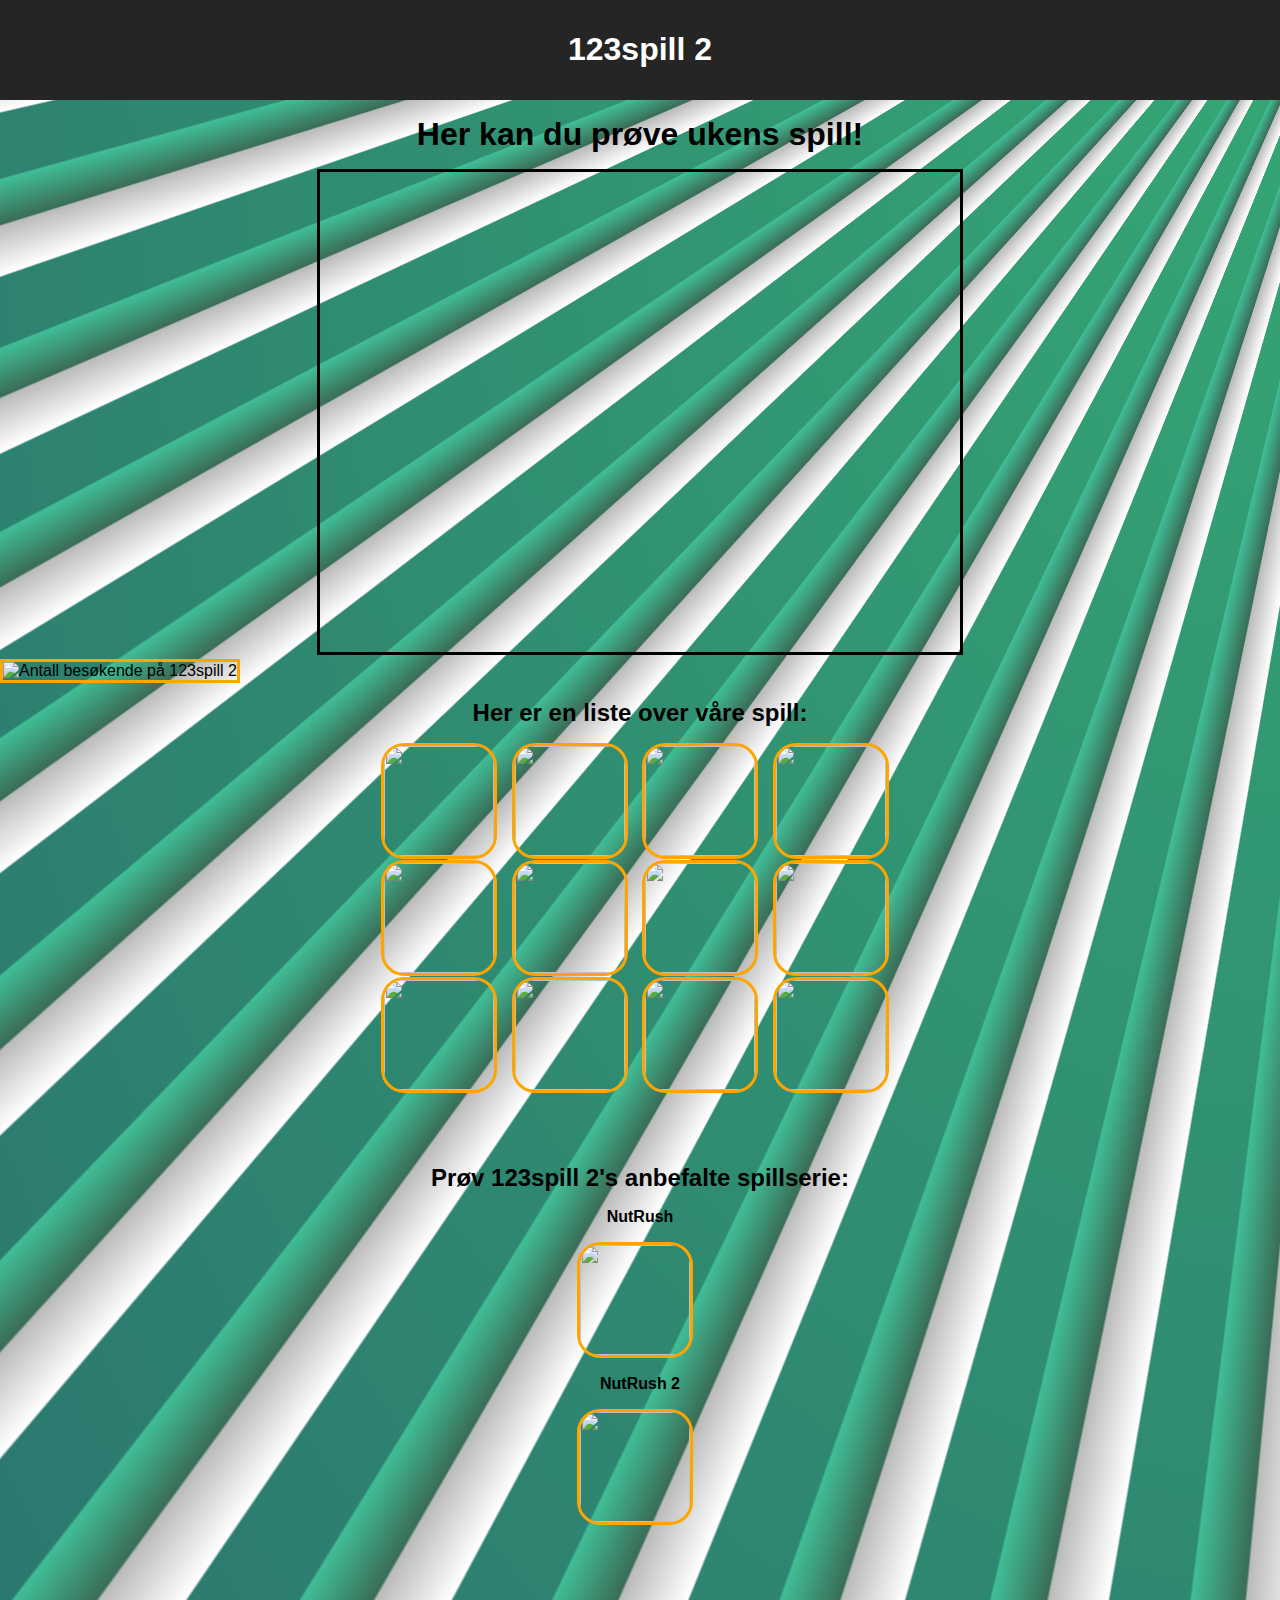
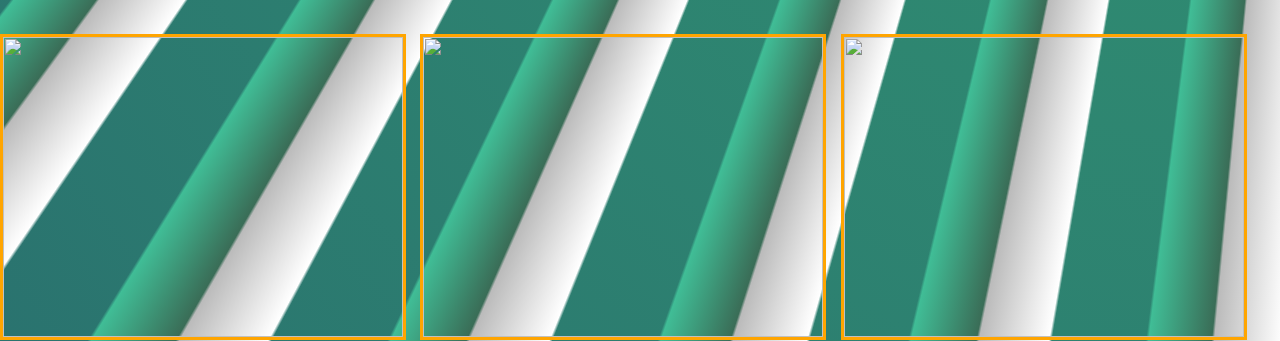
==== index.html @ 7344eb2a "Update index.html" ====
<!DOCTYPE html>
<html lang="no">
<head>
  
    <meta charset="UTF-8">
    <meta name="viewport" content="width=device-width, initial-scale=1.0">
    <meta http-equiv="X-UA-Compatible" content="ie=edge">
    <title>123spill 2 | 123spill bare bedre</title>
    <link href="https://fonts.googleapis.com/css?family=Nunito&display=swap" rel="stylesheet">
        <link rel="stylesheet" type="text/css" href="style.css">
<style>body {font-family: 'Nunito', sans-serif;} 
   </style>
  
   <style>
     body{ 
      background: 
    repeating-conic-gradient(at 111% -11%,transparent, white 0.02%, #bbbbbb 0.52%, #3a6d57 0.54%, #40bd96 1%, transparent 1.02%, transparent 1.7%),
    radial-gradient(at 100% 0%, #35a774 0%, #2a736f 100%)
;
  
}
/* Style the body */
body {
  font-family: Arial;
  margin: 0;
}
/* Header/Logo Title */
.header {
  padding: 10px;
  text-align: center;
  background: #252525;
  color: white;
  font-size: 16px;
}

/* Page Content */
.content {padding:20px;}
   
   </style>


<style>
img{
  margin-right:10px;
  border:3px solid orange;
}
.rundtBilde{ 
border-radius:20%;
  width:110px;
  height:110px;
}


}
</style>
<style type="text/css">
    A:link { COLOR: black; TEXT-DECORATION: none; font-weight: normal }
    A:visited { COLOR: black; TEXT-DECORATION: none; font-weight: normal }
    A:active { COLOR: black; TEXT-DECORATION: none }
    A:hover { COLOR: orange; TEXT-DECORATION: none; font-weight: none }
    </style>
    
    <style>
        img:hover{
            box-shadow: 0 0 22px 24px rgba(0, 149, 186, 0.5);   
        }
    </style>
</head>
<body>
  <div class="header">
    <h1>123spill 2</h1>
  </div>

  <center><p> <b> <font size="6">Her kan du prøve ukens spill!</font></p></center></b>
  <center><iframe src="https://funhtml5games.com?embed=doomcraft" style="width:640px;height:480px;border:solid;" frameborder="5px" scrolling="no"></iframe></center>

<target="_blank" title="Website hit counter by Smallseotools" rel="nofollow noopener"><img src="https://smallseotools.com/counterDisplay?code=54b1db64362b836629df7b962c0f9595&style=0008&pad=5&type=page&initCount=12" alt="Antall besøkende på 123spill 2" border="0" width="150" height="150">

<br>
 <center><b> <p> <font size="5">Her er en liste over våre spill:</font></p></b>
  <a href="https://play.famobi.com/surfer-archers"><img src="https://img.cdn.famobi.com/portal/html5games/images/tmp/SurferArchersTeaserB.jpg?v=0.2-12464ece" class="rundtBilde" width="150" height="100"/></a>
  <a href="https://play.famobi.com/street-hoops-3d"><img src="https://img.cdn.famobi.com/portal/html5games/images/tmp/StreetHoops3dTeaser.jpg?v=0.2-12464ece" class="rundtBilde" width="150" height="100"/></a>
  <a href="https://play.famobi.com/angry-flappy-wings"><img src="https://img.cdn.famobi.com/portal/html5games/images/tmp/AngryFlappyWingsTeaserB.jpg?v=0.2-12464ece" class="rundtBilde" width="150" height="100"/></a>
<a href="https://play.famobi.com/fidget-spinner-high-score"><img src="https://img.cdn.famobi.com/portal/html5games/images/tmp/FidgetSpinner_HighScoreTeaser.jpg?v=0.2-12464ece" class="rundtBilde" width="150" height="100"/></a>
<br>
<a href="https://play.famobi.com/baseball-pro"><img src="https://img.cdn.famobi.com/portal/html5games/images/tmp/BaseballProTeaser.jpg?v=0.2-12464ece" class="rundtBilde" width="150" height="100"/></a>
<a href="https://play.famobi.com/doctor-teeth"><img src="https://img.cdn.famobi.com/portal/html5games/images/tmp/DoctorTeethTeaser.jpg?v=0.2-12464ece" class="rundtBilde" width="150" height="100"/></a>
<a href="https://play.famobi.com/geo-quiz-europe"><img src="https://img.cdn.famobi.com/portal/html5games/images/tmp/GeoQuizEuropeTeaser.jpg?v=0.2-12464ece" class="rundtBilde" width="150" height="100"/></a>
<a href="https://play.famobi.com/street-pursuit"><img src="https://img.cdn.famobi.com/portal/html5games/images/tmp/StreetPursuit_Teaser.jpg?v=0.2-12464ece" class="rundtBilde" width="150" height="100"/></a>
<br>
<a href="https://play.famobi.com/basket-and-ball"><img src="https://img.cdn.famobi.com/portal/html5games/images/tmp/BasketAndBall_Teaser.jpg?v=0.2-12464ece" class="rundtBilde" width="150" height="100"/></a>
<a href="https://play.famobi.com/classic-bowling"><img src="https://img.cdn.famobi.com/portal/html5games/images/tmp/ClassicBowlingTeaser.jpg?v=0.2-12464ece" class="rundtBilde" width="150" height="100"/></a>
<a href="https://play.famobi.com/skeet-challenge"><img src="https://img.cdn.famobi.com/portal/html5games/images/tmp/SkeetChallengeTeaser.jpg?v=0.2-12464ece" class="rundtBilde" width="150" height="100"/></a>
<a href="https://play.famobi.com/ultimate-boxing"><img src="https://img.cdn.famobi.com/portal/html5games/images/tmp/UltimateBoxingTeaser.jpg?v=0.2-12464ece" class="rundtBilde" width="150" height="100"/></a>

</center><br>
<br>
<br>
<center>
<b> <p> <font size="5">Prøv 123spill 2's anbefalte spillserie:</font></p></b>
<a href="https://play.famobi.com/nut-rush"><b><p>NutRush</p></a></b>
<a href="https://play.famobi.com/nut-rush"><img src="https://img.cdn.famobi.com/portal/html5games/images/tmp/NutRushTeaser.jpg?v=0.2-12464ece" class="rundtBilde" width="150" height="100"/></a>
<a href="https://play.famobi.com/nut-rush"><b><p>NutRush 2</p></a>
<a href="https://play.famobi.com/nut-rush2"><img src="https://img.cdn.famobi.com/portal/html5games/images/tmp/NutRush2Teaser.jpg?v=0.2-12464ece" class="rundtBilde" width="150" height="100"/></a>

</center>
<br>
<br>
<br>
<center>
  </form>
</center>


<br><br><br>
<img src="https://i.imgur.com/sGqD02d.jpg" width="400" height="300"/></a>
<img src="https://i.imgur.com/HQXZ0X7.gif" width="400" height="300"/></a>
<img src="https://desu-usergeneratedcontent.xyz/gif/image/1509/39/1509399864273.gif " width="400" height="300"/></a>

</body>

</html>
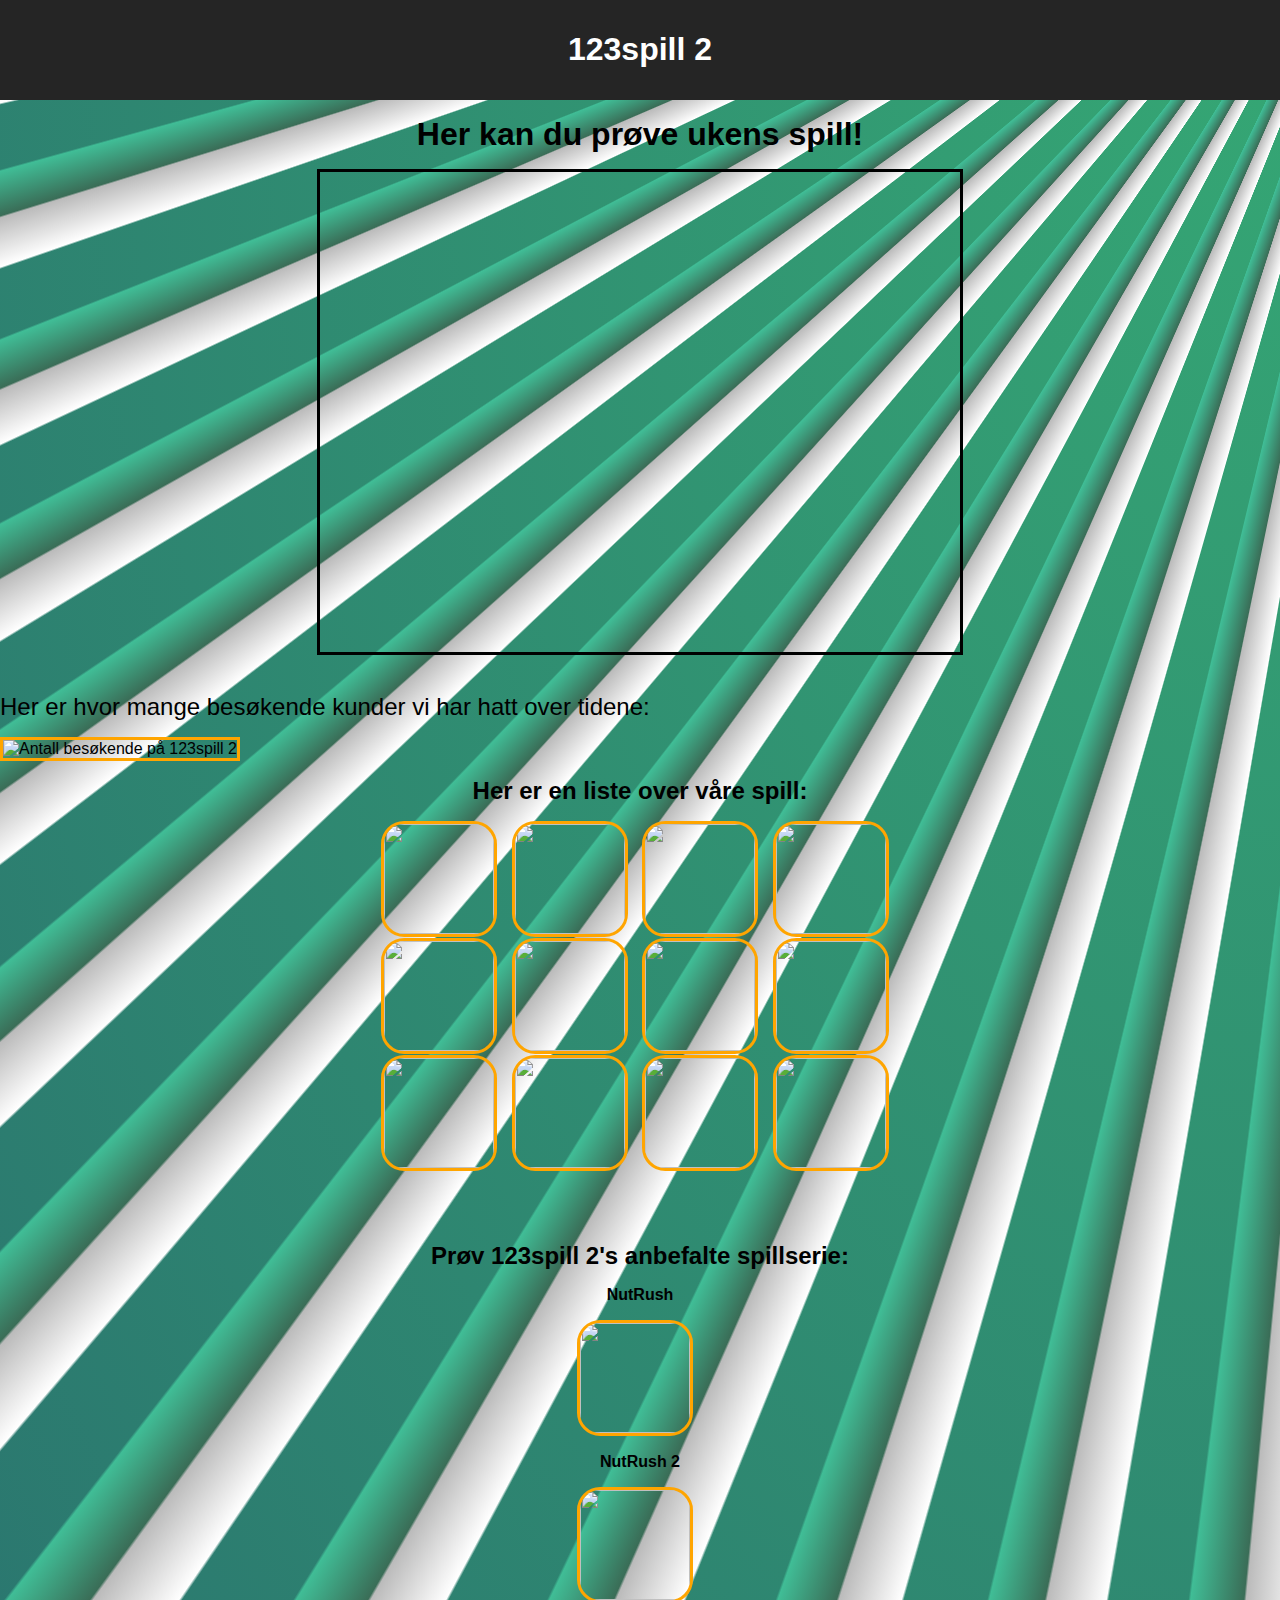
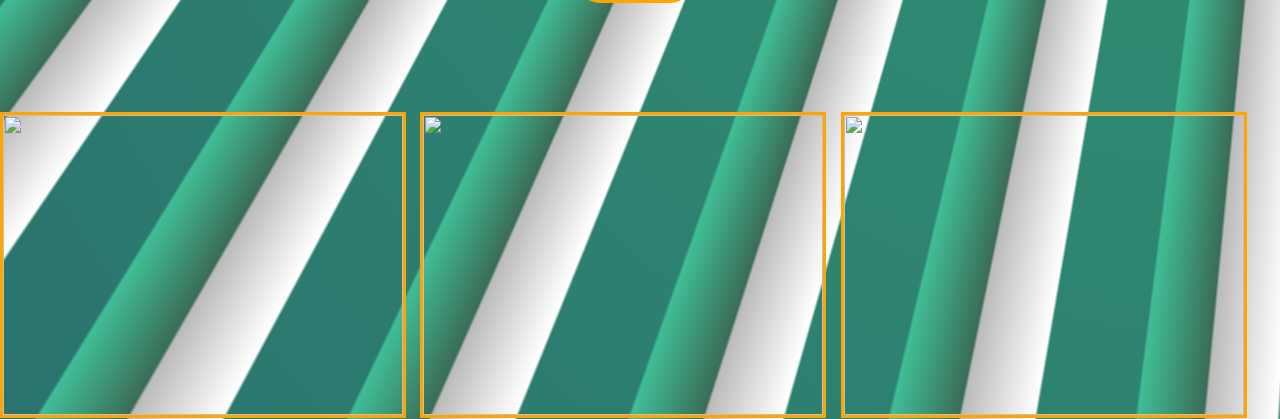
==== commit 0bfdfff5: "Update index.html" ====
--- a/index.html
+++ b/index.html
@@ -73,8 +73,9 @@
 
   <center><p> <b> <font size="6">Her kan du prøve ukens spill!</font></p></center></b>
   <center><iframe src="https://funhtml5games.com?embed=doomcraft" style="width:640px;height:480px;border:solid;" frameborder="5px" scrolling="no"></iframe></center>
-
-<target="_blank" title="Website hit counter by Smallseotools" rel="nofollow noopener"><img src="https://smallseotools.com/counterDisplay?code=54b1db64362b836629df7b962c0f9595&style=0008&pad=5&type=page&initCount=12" alt="Antall besøkende på 123spill 2" border="0" width="150" height="150">
+<br>
+   <p> <font size="5">Her er hvor mange besøkende kunder vi har hatt over tidene:</font></p>
+<target="_blank" title="Nettside klikk" rel="nofollow noopener"><img src="https://smallseotools.com/counterDisplay?code=54b1db64362b836629df7b962c0f9595&style=0008&pad=5&type=page&initCount=12" alt="Antall besøkende på 123spill 2" border="0" width="150" height="150">
 
 <br>
  <center><b> <p> <font size="5">Her er en liste over våre spill:</font></p></b>
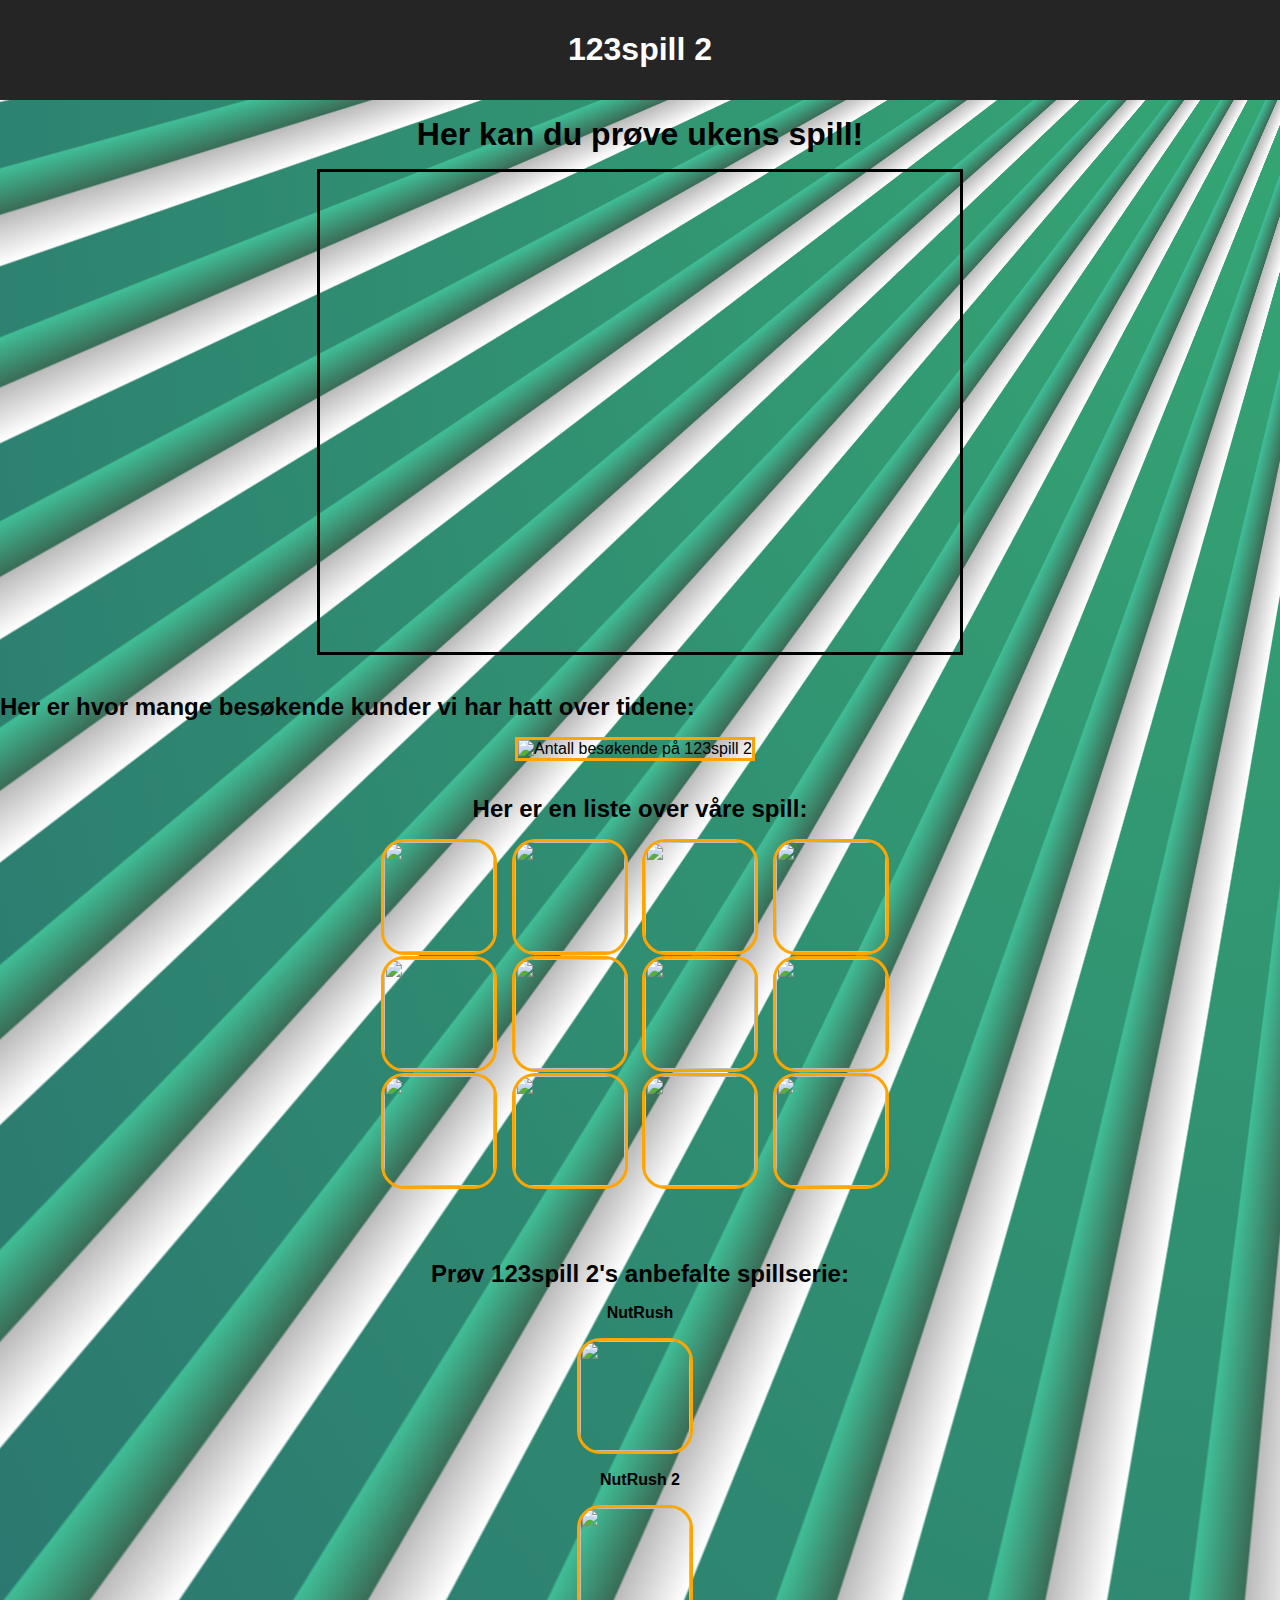
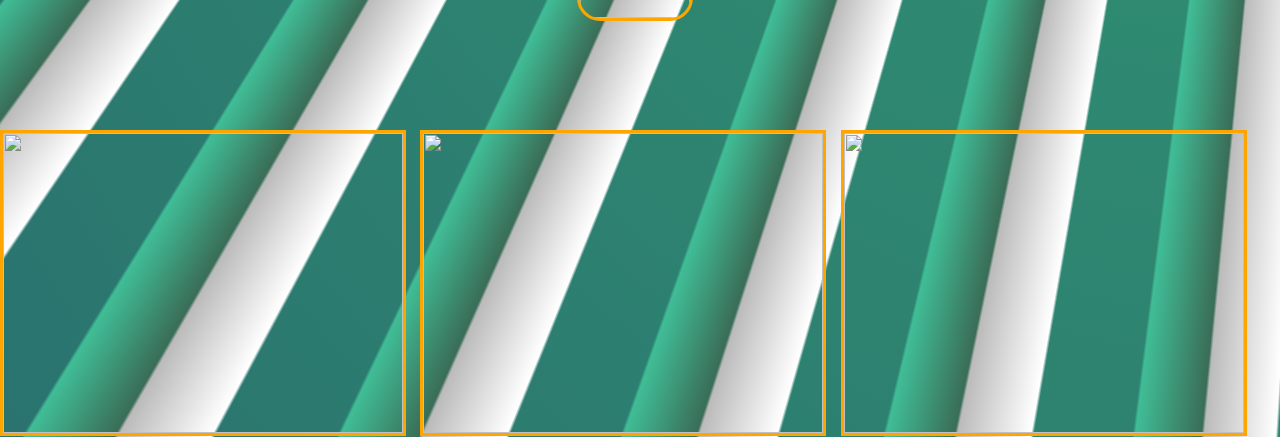
==== commit 8c3b4ae6: "Update index.html" ====
--- a/index.html
+++ b/index.html
@@ -74,8 +74,8 @@
   <center><p> <b> <font size="6">Her kan du prøve ukens spill!</font></p></center></b>
   <center><iframe src="https://funhtml5games.com?embed=doomcraft" style="width:640px;height:480px;border:solid;" frameborder="5px" scrolling="no"></iframe></center>
 <br>
-   <p> <font size="5">Her er hvor mange besøkende kunder vi har hatt over tidene:</font></p>
-<target="_blank" title="Nettside klikk" rel="nofollow noopener"><img src="https://smallseotools.com/counterDisplay?code=54b1db64362b836629df7b962c0f9595&style=0008&pad=5&type=page&initCount=12" alt="Antall besøkende på 123spill 2" border="0" width="150" height="150">
+     <b> <p> <font size="5">Her er hvor mange besøkende kunder vi har hatt over tidene:</font></p></b>
+<center><target="_blank" title="Nettside klikk" rel="nofollow noopener"><img src="https://smallseotools.com/counterDisplay?code=54b1db64362b836629df7b962c0f9595&style=0008&pad=5&type=page&initCount=12" alt="Antall besøkende på 123spill 2" border="0" width="150" height="80"></center>
 
 <br>
  <center><b> <p> <font size="5">Her er en liste over våre spill:</font></p></b>
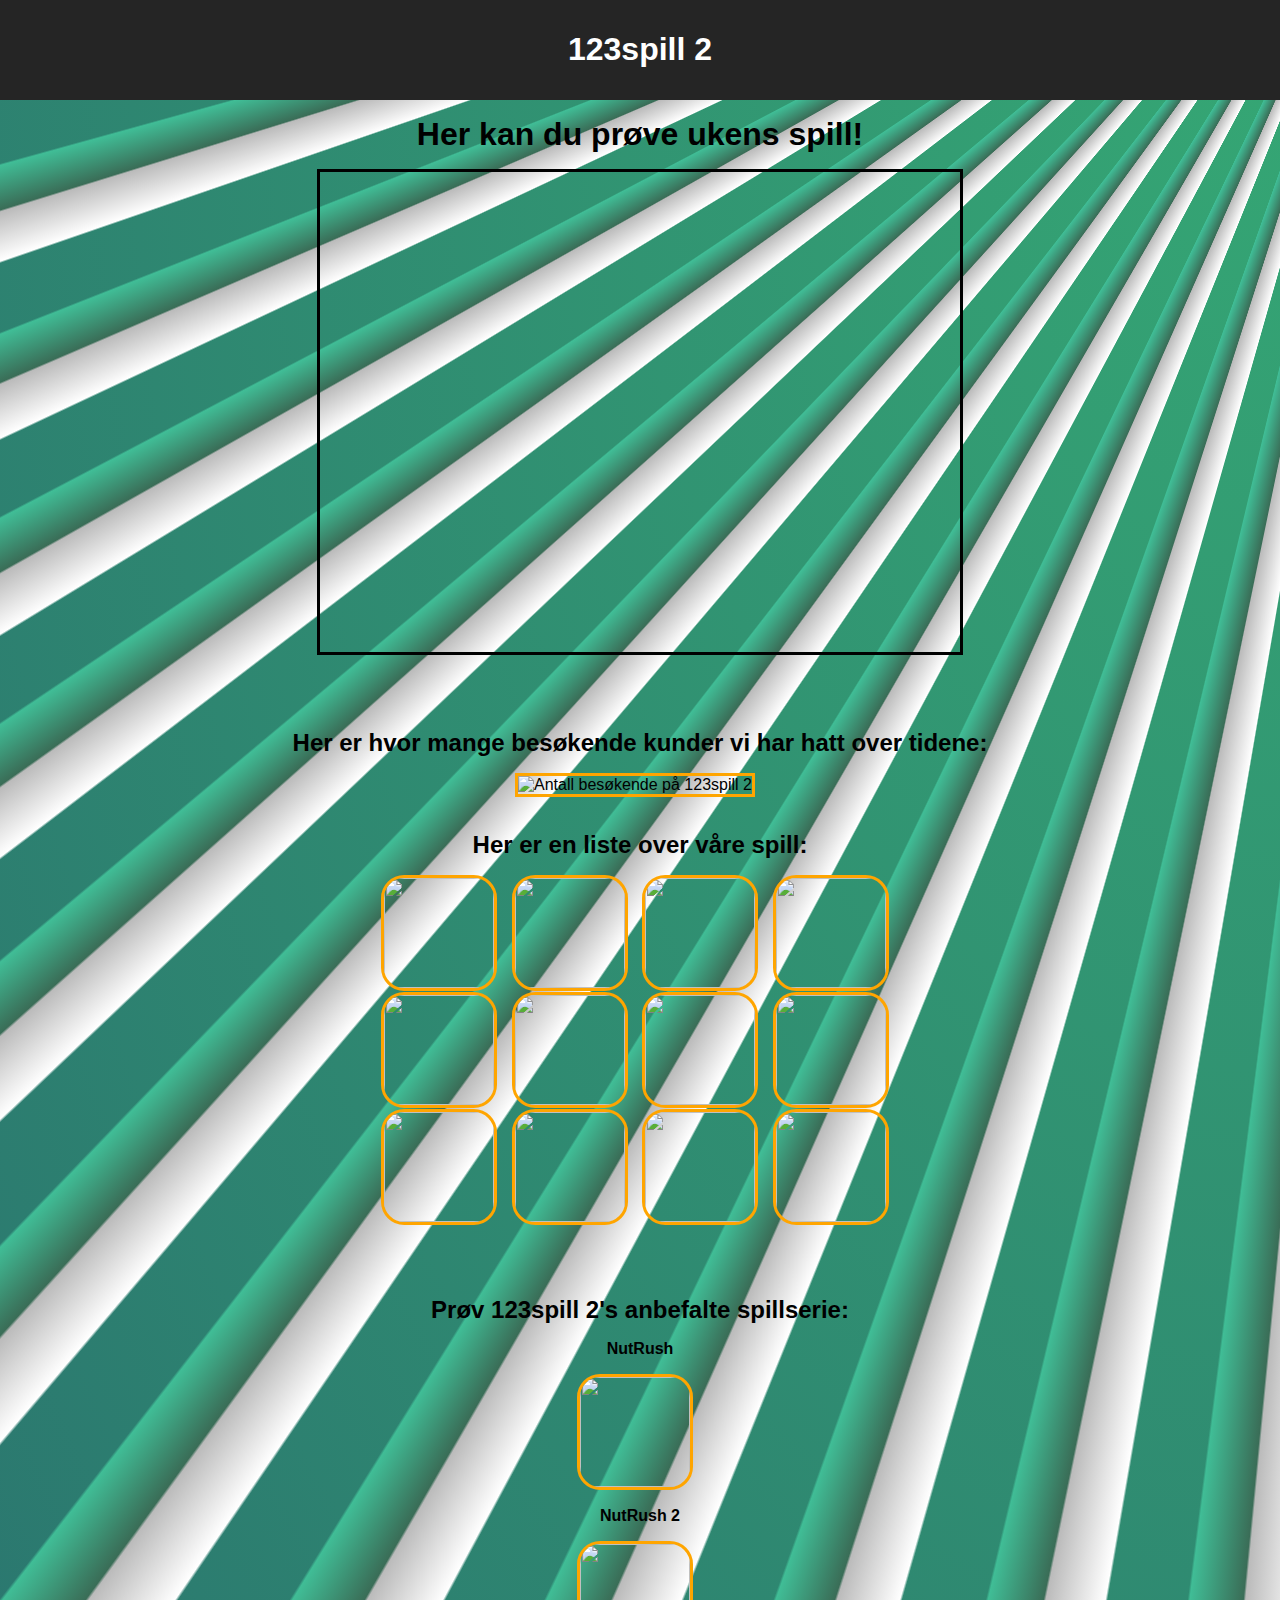
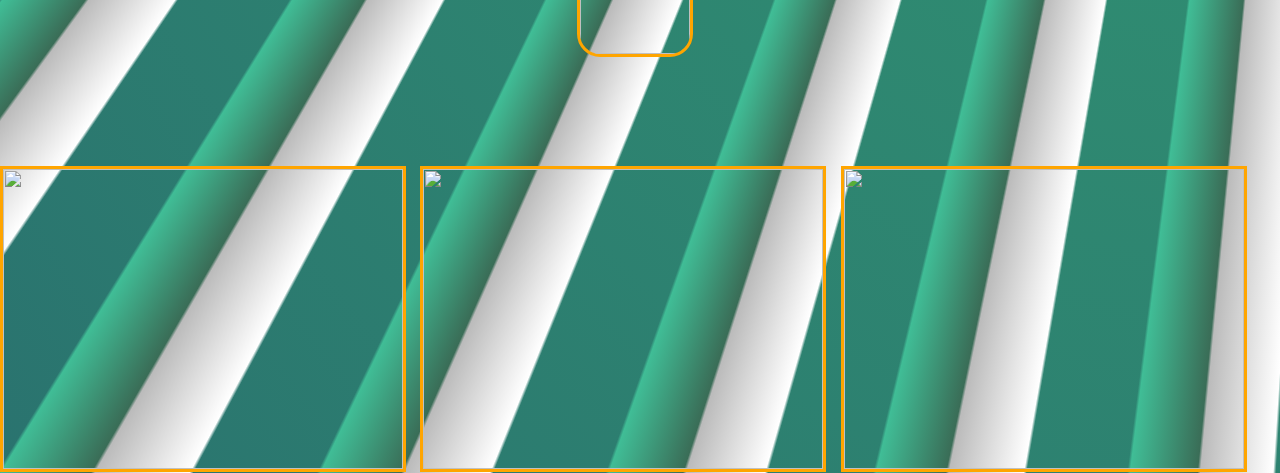
==== commit 10a3a212: "Update index.html" ====
--- a/index.html
+++ b/index.html
@@ -73,9 +73,9 @@
 
   <center><p> <b> <font size="6">Her kan du prøve ukens spill!</font></p></center></b>
   <center><iframe src="https://funhtml5games.com?embed=doomcraft" style="width:640px;height:480px;border:solid;" frameborder="5px" scrolling="no"></iframe></center>
-<br>
-     <b> <p> <font size="5">Her er hvor mange besøkende kunder vi har hatt over tidene:</font></p></b>
-<center><target="_blank" title="Nettside klikk" rel="nofollow noopener"><img src="https://smallseotools.com/counterDisplay?code=54b1db64362b836629df7b962c0f9595&style=0008&pad=5&type=page&initCount=12" alt="Antall besøkende på 123spill 2" border="0" width="150" height="80"></center>
+<br><br><br>
+   <center>  <b> <p> <font size="5">Her er hvor mange besøkende kunder vi har hatt over tidene:</font></p></b>
+<target="_blank" title="Nettside klikk" rel="nofollow noopener"><img src="https://smallseotools.com/counterDisplay?code=54b1db64362b836629df7b962c0f9595&style=0008&pad=5&type=page&initCount=12" alt="Antall besøkende på 123spill 2" border="0" width="165" height="80"></center>
 
 <br>
  <center><b> <p> <font size="5">Her er en liste over våre spill:</font></p></b>
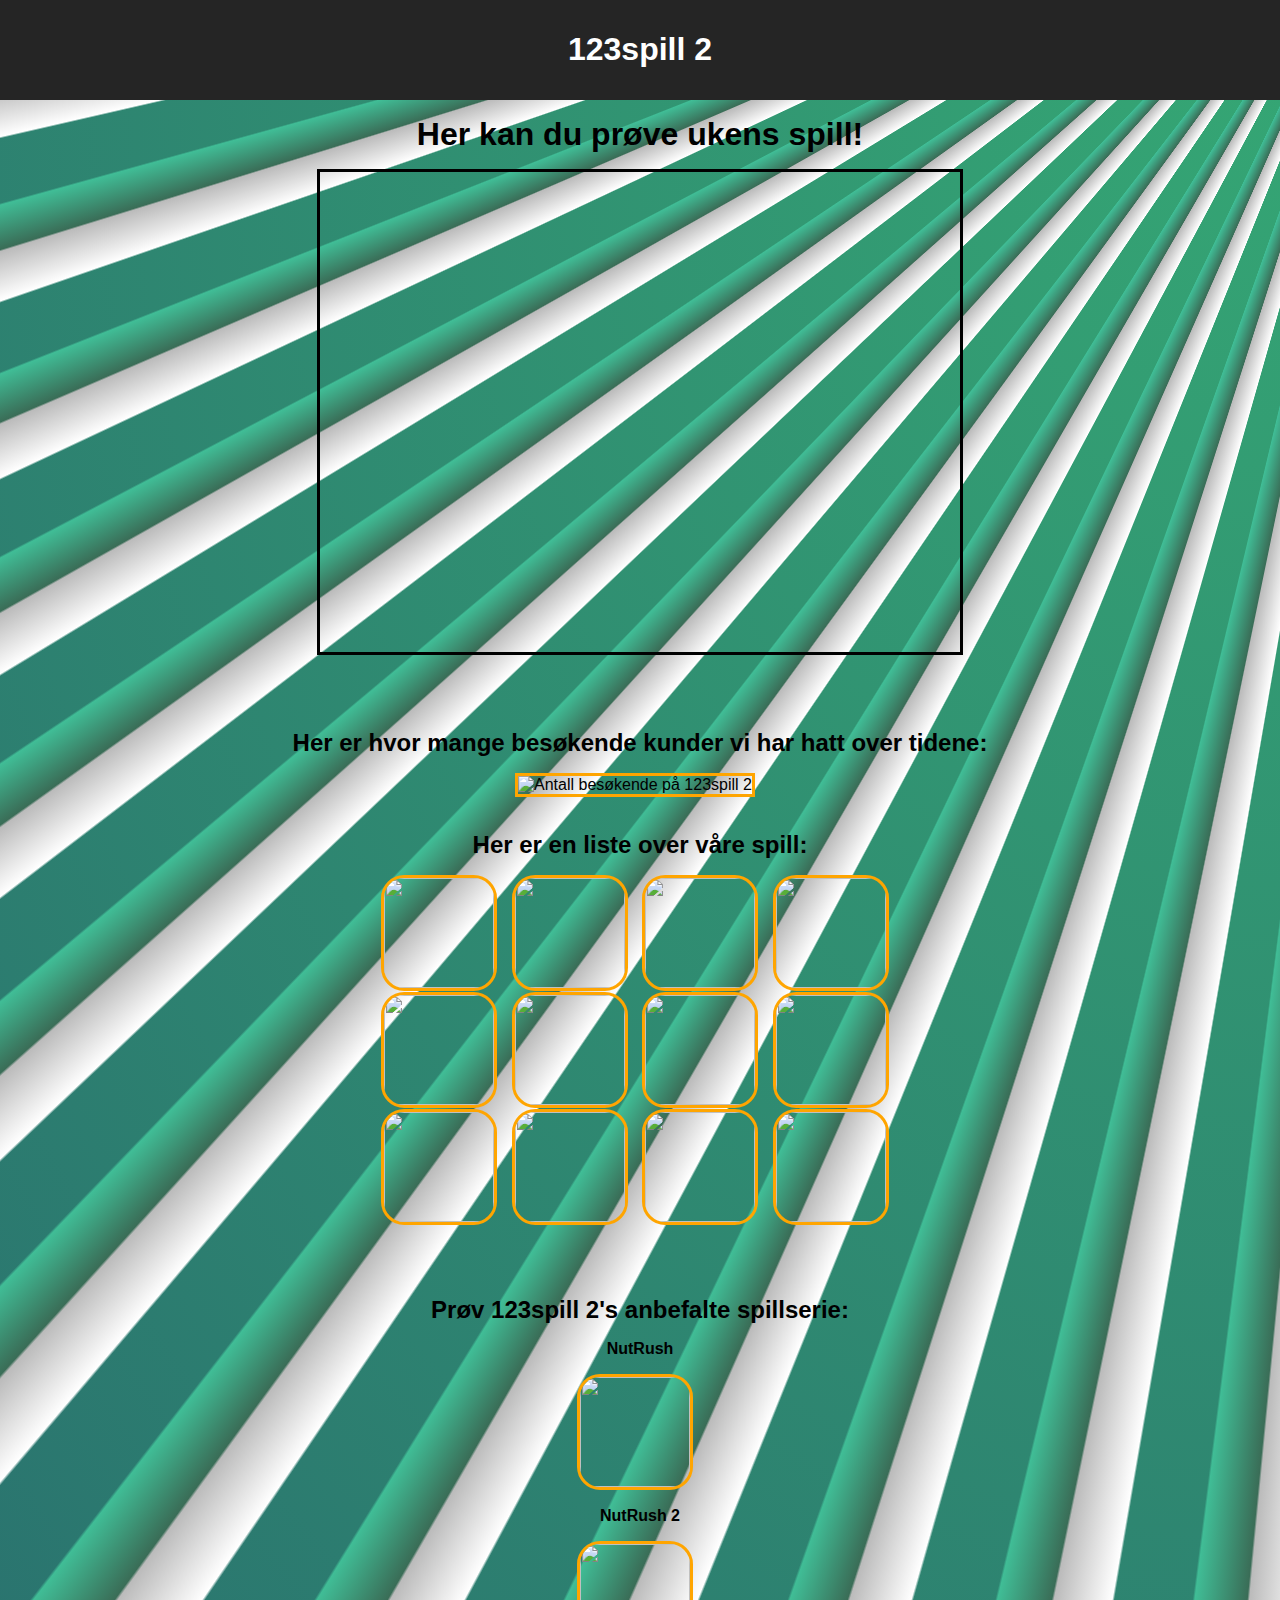
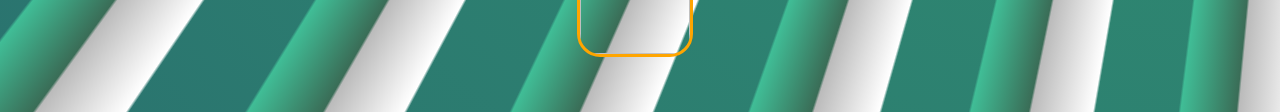
==== commit 596c5ff9: "Update index.html" ====
--- a/index.html
+++ b/index.html
@@ -111,13 +111,7 @@
 <center>
   </form>
 </center>
-
-
-<br><br><br>
-<img src="https://i.imgur.com/sGqD02d.jpg" width="400" height="300"/></a>
-<img src="https://i.imgur.com/HQXZ0X7.gif" width="400" height="300"/></a>
-<img src="https://desu-usergeneratedcontent.xyz/gif/image/1509/39/1509399864273.gif " width="400" height="300"/></a>
-
+     
 </body>
 
 </html>
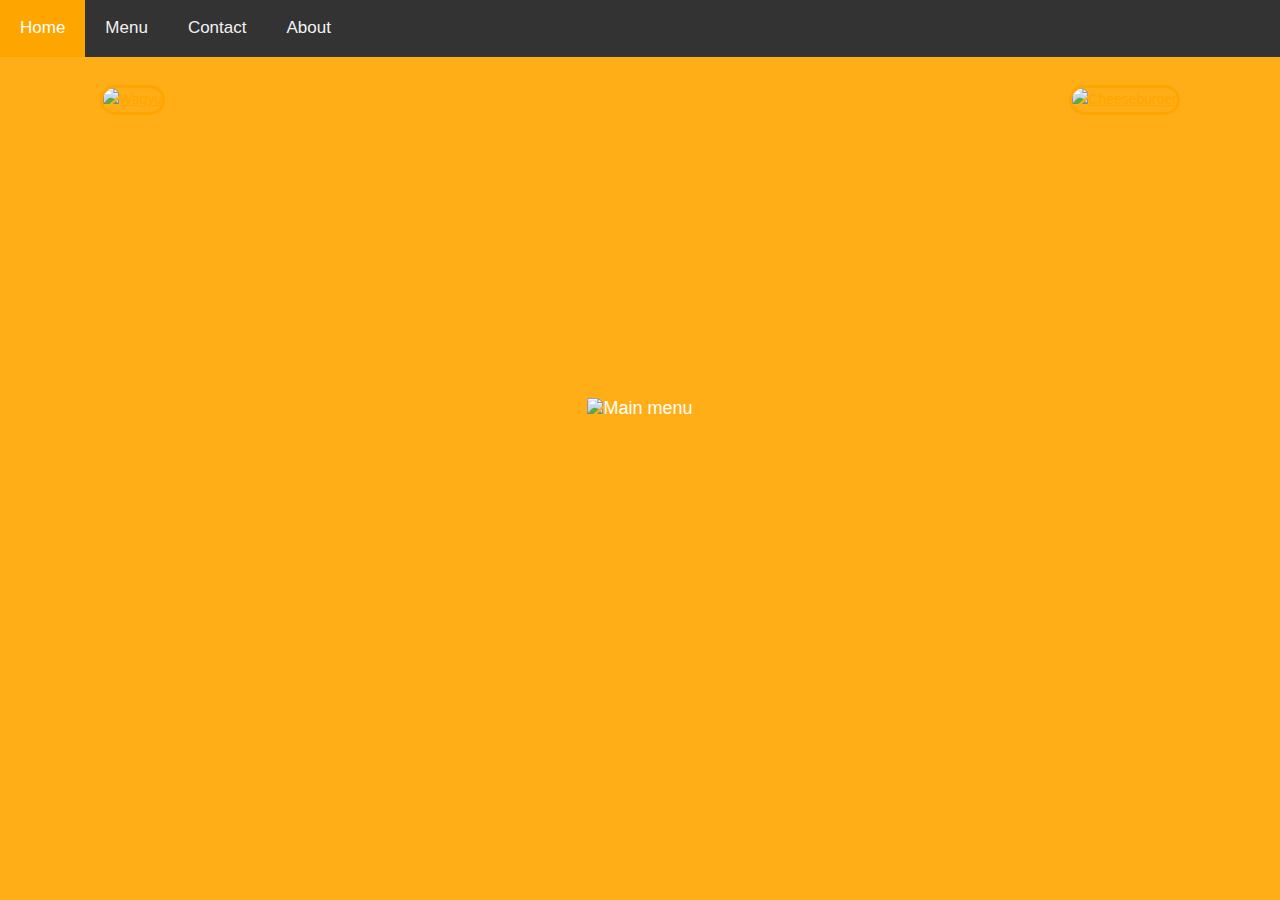
==== commit 3ee7a3a3: "Update index.html" ====
--- a/index.html
+++ b/index.html
@@ -1,117 +1,300 @@
 <!DOCTYPE html>
 <html lang="no">
+
 <head>
+
+  <meta charset="UTF-8">
+  <meta name="viewport" content="width=device-width,initial-scale=1.0">
+  <meta http-equiv="X-UA-Compatible" content="IE=edge,chrome=1">
+  <meta name="HandheldFriendly" content="true">
+  <title>Burger Empire</title>
+  <style>
+
+
+.topnav {
+      position:fixed;
+      overflow: hidden;
+      background-color: #333;
+      width: 100%;
+      z-index: 500;
+    }
+
+
+    .topnav a {
+      float: left;
+      display: block;
+      color: #f2f2f2;
+      text-align: center;
+      padding: 14px 20px;
+      text-decoration: none;
+      font-size: 17px;
+      
+    }
+
+    .topnav a:hover {
+      background-color: #ddd;
+      color: black;
+    }
+
+    .topnav a.active {
+      background-color: orange;
+      color: white;
+    }
+
+    .topnav .icon {
+      display: none;
+    }
+
+   html, body, {
+    position:fixed;
+    top:0;
+    bottom:0;
+    left:0;
+    right:0;
+}
+
+   
+ body {
+      font-family: Arial, Helvetica, sans-serif;
+      margin: 0;
+      background-repeat: no-repeat;
+    }
+    .logo:hover{
+      transform: scale(1.05);
+    }
+    .burger:hover{
+      transform: scale(1.1);
+    }
+    .burger2:hover{
+      transform: scale(1.1);
+    }
+    .p {
+       
+        background-color: rgb(0, 0, 0);
+        opacity: 1;
+        height: 143px;
+        padding: 30px;
+        margin-bottom: 0px;
+        margin: 0px;
+        text-align: center;
+        position: relative;
+        text-align: center;
+        top: -1225px;
+      }
+
+      .mainmenu {
+        position: relative;
+        text-align: center;
+        top: 195px;
+        width: 100%;
+        height: 100px;
+      }
+      .header-img {
+        width: 100%;
+        height: 400px;
+        background: url(file:///C:/Users/be08050210/Desktop/burger.png);
+        background-size: cover;
+        position:absolute;
+
+      }
+
+      
+     
+
+      body {
+        background-color: rgb(255, 174, 23);
+      }
+
+
+
+      .logo {
+        text-align: center;
+        padding: 0px;
+        margin: 0px;
+        position: absolute;
+        top: 5px;
+ right: 400px;
+ transition:transform .3s;
+
+      }
+
+      .burger {
+        text-align: right;
+        padding: 0px;
+        margin: 100px;
+        position: absolute;
+        top: -15px;
+        right: 0px;
+        transition: transform .3s;
+      }
+
+      .burger2 {
+        border-radius: 8px;
+        text-align: left;
+        padding: 0px;
+        margin: 100px;
+        position: absolute;
+        top: -15px;
+        left: 0px;
+        transition: transform .3s;
+      }
+
+      #ribs {
+        border-radius: 538px;
+        border-style: solid;
+        border-color: orange;
+      }
+
+      #wagyu {
+        border-radius: 538px;
+        border-style: solid;
+        border-color: orange;
+      }
+      a {
+  font-family: Arial, Helvetica, sans-serif;
+	font-size: 14px;
+	line-height: 1.7;
+	color: orange;
+	margin: 0px;
+	transition: all .4s;
+	-webkit-transition: all 0.4s;
+  -o-transition: all 0.4s;
+  -moz-transition: all 0.4s;
+}
+
+    body {
+      margin: 0;
+      font-family: Arial, Helvetica, sans-serif;
+    }
+
+    .topnav {
+      overflow: hidden;
+      background-color: #333;
+      width: 100%;
+    }
+
+    .topnav a {
+      float: left;
+      display: block;
+      color: #f2f2f2;
+      text-align: center;
+      padding: 14px 20px;
+      text-decoration: none;
+      font-size: 17px;
+      
+    }
+
+    .topnav a:hover {
+      background-color: #ddd;
+      color: black;
+    }
+
+    .topnav a.active {
+      background-color: orange;
+      color: white;
+    }
+
+    .topnav .icon {
+      display: none;
+    }
+    
+
+    a {
+  font-family: Arial, Helvetica, sans-serif;
+	font-size: 14px;
+	line-height: 1.7;
+	color: orange;
+	margin: 0px;
+	transition: all 0.4s;
+	-webkit-transition: all 0.4s;
+  -o-transition: all 0.4s;
+  -moz-transition: all 0.4s;
+}
+
+
+
+ }
+}
+
+ }}}
+
+
+  </style>
+</head>
+
+<body>
+
   
-    <meta charset="UTF-8">
-    <meta name="viewport" content="width=device-width, initial-scale=1.0">
-    <meta http-equiv="X-UA-Compatible" content="ie=edge">
-    <title>123spill 2 | 123spill bare bedre</title>
-    <link href="https://fonts.googleapis.com/css?family=Nunito&display=swap" rel="stylesheet">
-        <link rel="stylesheet" type="text/css" href="style.css">
-<style>body {font-family: 'Nunito', sans-serif;} 
-   </style>
   
-   <style>
-     body{ 
-      background: 
-    repeating-conic-gradient(at 111% -11%,transparent, white 0.02%, #bbbbbb 0.52%, #3a6d57 0.54%, #40bd96 1%, transparent 1.02%, transparent 1.7%),
-    radial-gradient(at 100% 0%, #35a774 0%, #2a736f 100%)
-;
+    <script>
+        function myFunction() {
+          var x = document.getElementById("myTopnav");
+          if (x.className === "topnav") {
+            x.className += " responsive";
+          } else {
+            x.className = "topnav";
+          }
+        }
+      </script>
+
+  <div class="topnav" id="myTopnav">
+    <a href="C:\Users\be08050210\Documents\IT 1\Webside\Webside\index.html" class="active">Home</a>
+    <a href="C:\Users\be08050210\Documents\IT 1\Webside\Webside\menu.html">Menu</a>
+    <a href="C:\Users\be08050210\Documents\IT 1\Webside\Webside\contact.html">Contact</a>
+    <a href="file:///C:/Users/be08050210/Documents/IT%201/Webside/Webside/about.html">About</a>
+    <a href="javascript:void(0);" class="icon" onclick="myFunction()">
+      <i class="fa fa-bars"></i>
+    </a>
+  </div>
+
+ 
+    <main>
+      <div class="header-img"></div>
+    </main>
   
-}
-/* Style the body */
-body {
-  font-family: Arial;
-  margin: 0;
-}
-/* Header/Logo Title */
-.header {
-  padding: 10px;
-  text-align: center;
-  background: #252525;
-  color: white;
-  font-size: 16px;
-}
-
-/* Page Content */
-.content {padding:20px;}
+
+    <div class=burger>
+        <a href="C:\Users\be08050210\Documents\IT 1\Webside\Webside\menu.html"> 
+      <img class="img-banner"
+        src="file:///C:/Users/be08050210/Documents/IT%201/Webside/Webside/bilder/Beyond-old-school.png" id="ribs"
+        alt="Cheeseburger" height="280px"> </a>
+    </div>
+    <div class=burger2>
+     <a href="C:\Users\be08050210\Documents\IT 1\Webside\Webside\menu.html"> <img class="img-banner" src="file:///C:/Users/be08050210/Documents/IT%201/Webside/Webside/bilder/wagyu.png"
+        id="wagyu" alt="Wagyu" height="280px"></a>
+    </div>
+    <a href="C:\Users\be08050210\Documents\IT 1\Webside\Webside\index.html">
+    <div class=logo>
+      <img class="logo-banner" src="file:///C:/Users/be08050210/Documents/IT%201/Webside/burger%20empire%20burger.png"
+        alt="logo" height="440px"> </img></a>
+
+    </div>
+
+
+
+    <div class=text>
+      <b>
+        <font size="4px">
+
+          <p class="p">
+            <font color="white">
+              <font size="5">Welcome to</font>
+            </font>
+        </font>
+        <font color="orange">
+          <font size="5">Burger Empire
+      </b></font>
+      <font color="white"> <br> <br> <br>
+        <font size="4"><i>The king of </font><b>
+          <font size="4">
+            <font size="4"></font>
+            <font color="orange">burgers</font>
+        </b></i> <br> <br>
+        <font color="white"> We have been serving the world's best burgers since 2019</font>
+        </p>
    
-   </style>
-
-
-<style>
-img{
-  margin-right:10px;
-  border:3px solid orange;
-}
-.rundtBilde{ 
-border-radius:20%;
-  width:110px;
-  height:110px;
-}
-
-
-}
-</style>
-<style type="text/css">
-    A:link { COLOR: black; TEXT-DECORATION: none; font-weight: normal }
-    A:visited { COLOR: black; TEXT-DECORATION: none; font-weight: normal }
-    A:active { COLOR: black; TEXT-DECORATION: none }
-    A:hover { COLOR: orange; TEXT-DECORATION: none; font-weight: none }
-    </style>
-    
-    <style>
-        img:hover{
-            box-shadow: 0 0 22px 24px rgba(0, 149, 186, 0.5);   
-        }
-    </style>
-</head>
-<body>
-  <div class="header">
-    <h1>123spill 2</h1>
-  </div>
-
-  <center><p> <b> <font size="6">Her kan du prøve ukens spill!</font></p></center></b>
-  <center><iframe src="https://funhtml5games.com?embed=doomcraft" style="width:640px;height:480px;border:solid;" frameborder="5px" scrolling="no"></iframe></center>
-<br><br><br>
-   <center>  <b> <p> <font size="5">Her er hvor mange besøkende kunder vi har hatt over tidene:</font></p></b>
-<target="_blank" title="Nettside klikk" rel="nofollow noopener"><img src="https://smallseotools.com/counterDisplay?code=54b1db64362b836629df7b962c0f9595&style=0008&pad=5&type=page&initCount=12" alt="Antall besøkende på 123spill 2" border="0" width="165" height="80"></center>
-
-<br>
- <center><b> <p> <font size="5">Her er en liste over våre spill:</font></p></b>
-  <a href="https://play.famobi.com/surfer-archers"><img src="https://img.cdn.famobi.com/portal/html5games/images/tmp/SurferArchersTeaserB.jpg?v=0.2-12464ece" class="rundtBilde" width="150" height="100"/></a>
-  <a href="https://play.famobi.com/street-hoops-3d"><img src="https://img.cdn.famobi.com/portal/html5games/images/tmp/StreetHoops3dTeaser.jpg?v=0.2-12464ece" class="rundtBilde" width="150" height="100"/></a>
-  <a href="https://play.famobi.com/angry-flappy-wings"><img src="https://img.cdn.famobi.com/portal/html5games/images/tmp/AngryFlappyWingsTeaserB.jpg?v=0.2-12464ece" class="rundtBilde" width="150" height="100"/></a>
-<a href="https://play.famobi.com/fidget-spinner-high-score"><img src="https://img.cdn.famobi.com/portal/html5games/images/tmp/FidgetSpinner_HighScoreTeaser.jpg?v=0.2-12464ece" class="rundtBilde" width="150" height="100"/></a>
-<br>
-<a href="https://play.famobi.com/baseball-pro"><img src="https://img.cdn.famobi.com/portal/html5games/images/tmp/BaseballProTeaser.jpg?v=0.2-12464ece" class="rundtBilde" width="150" height="100"/></a>
-<a href="https://play.famobi.com/doctor-teeth"><img src="https://img.cdn.famobi.com/portal/html5games/images/tmp/DoctorTeethTeaser.jpg?v=0.2-12464ece" class="rundtBilde" width="150" height="100"/></a>
-<a href="https://play.famobi.com/geo-quiz-europe"><img src="https://img.cdn.famobi.com/portal/html5games/images/tmp/GeoQuizEuropeTeaser.jpg?v=0.2-12464ece" class="rundtBilde" width="150" height="100"/></a>
-<a href="https://play.famobi.com/street-pursuit"><img src="https://img.cdn.famobi.com/portal/html5games/images/tmp/StreetPursuit_Teaser.jpg?v=0.2-12464ece" class="rundtBilde" width="150" height="100"/></a>
-<br>
-<a href="https://play.famobi.com/basket-and-ball"><img src="https://img.cdn.famobi.com/portal/html5games/images/tmp/BasketAndBall_Teaser.jpg?v=0.2-12464ece" class="rundtBilde" width="150" height="100"/></a>
-<a href="https://play.famobi.com/classic-bowling"><img src="https://img.cdn.famobi.com/portal/html5games/images/tmp/ClassicBowlingTeaser.jpg?v=0.2-12464ece" class="rundtBilde" width="150" height="100"/></a>
-<a href="https://play.famobi.com/skeet-challenge"><img src="https://img.cdn.famobi.com/portal/html5games/images/tmp/SkeetChallengeTeaser.jpg?v=0.2-12464ece" class="rundtBilde" width="150" height="100"/></a>
-<a href="https://play.famobi.com/ultimate-boxing"><img src="https://img.cdn.famobi.com/portal/html5games/images/tmp/UltimateBoxingTeaser.jpg?v=0.2-12464ece" class="rundtBilde" width="150" height="100"/></a>
-
-</center><br>
-<br>
-<br>
-<center>
-<b> <p> <font size="5">Prøv 123spill 2's anbefalte spillserie:</font></p></b>
-<a href="https://play.famobi.com/nut-rush"><b><p>NutRush</p></a></b>
-<a href="https://play.famobi.com/nut-rush"><img src="https://img.cdn.famobi.com/portal/html5games/images/tmp/NutRushTeaser.jpg?v=0.2-12464ece" class="rundtBilde" width="150" height="100"/></a>
-<a href="https://play.famobi.com/nut-rush"><b><p>NutRush 2</p></a>
-<a href="https://play.famobi.com/nut-rush2"><img src="https://img.cdn.famobi.com/portal/html5games/images/tmp/NutRush2Teaser.jpg?v=0.2-12464ece" class="rundtBilde" width="150" height="100"/></a>
-
-</center>
-<br>
-<br>
-<br>
-<center>
-  </form>
-</center>
+    </div>
+    <div class="mainmenu"> <img src="file:///C:/Users/be08050210/Documents/IT%201/Webside/Webside/mainmenu/mainmenu.png"
+        alt="Main menu" height="142.2px"></div>
      
-</body>
-
 </html>
